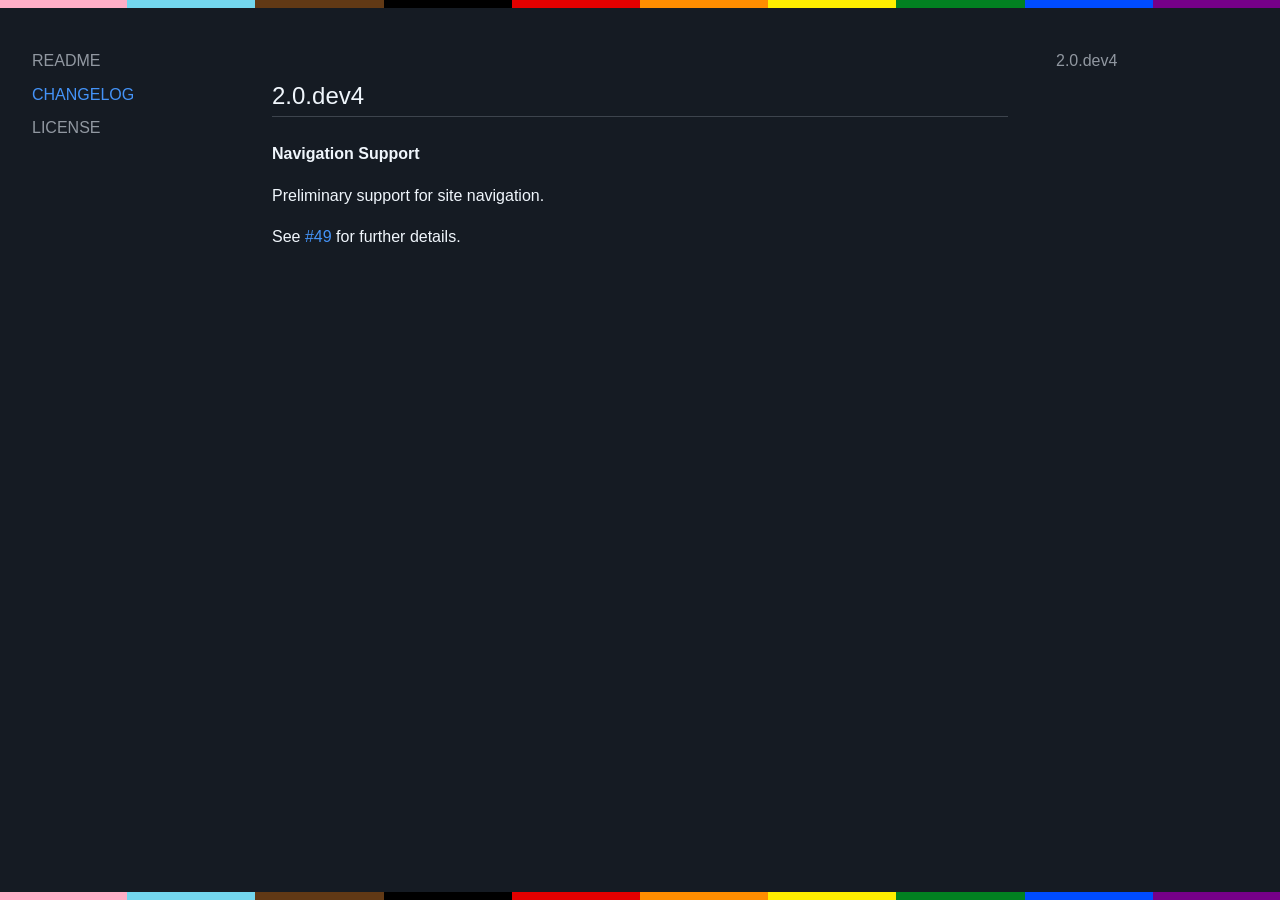
==== changelog/index.html @ 40d38604 "Update documentation" ====
<html>
    <head>
        <meta charset="utf-8">
        <meta name="viewport" content="width=device-width, initial-scale=1.0">
        <title>2.0.dev4</title>
        <link rel="icon" href="data:image/svg+xml,&lt;svg xmlns=&quot;http://www.w3.org/2000/svg&quot; viewBox=&quot;0 0 100 100&quot;&gt;&lt;text y=&quot;.9em&quot; font-size=&quot;90&quot;&gt;🦋&lt;/text&gt;&lt;/svg&gt;">
        <link rel="stylesheet" href="../css/highlightjs.min.css">
        <link rel="stylesheet" href="../css/highlightjs-copy.min.css">
        <link rel="stylesheet" href="../css/theme.css">
        <script src="../js/highlightjs.min.js"></script>
        <script src="../js/highlightjs-copy.min.js"></script>
        <script src="../js/theme.js"></script>
    </head>
    <body>
        <nav class="site">
            <ul><li><a href="/"  >README</a></li><li><a href="/changelog/"  class="active">CHANGELOG</a></li><li><a href="/license/"  >LICENSE</a></li></ul>
        </nav>
        <nav class="toc">
            <div class="">
<ul>
<li><a href="#20dev4">2.0.dev4</a></li>
</ul>
</div>

        </nav>
        <main>
            <h2 id="20dev4"><a class="toclink" href="#20dev4">2.0.dev4</a></h2>
<p><strong>Navigation Support</strong></p>
<p>Preliminary support for site navigation.</p>
<p>See <a href="https://github.com/encode/mkdocs/pull/49">#49</a> for further details.</p>
        </main>
    </body>
</html>
---- css/theme.css ----
/* Color scheme */

:root {
    --fg-color: #f0f6fc;
    --muted-fg-color: #9198a1;
    --neutral-color: #3d444d;
    --bg-color: #151b23;

    --link-color: #4493f8;
    --code-bg-color: #0d1117;

    --accent-note: #0969da;
    --accent-tip: #1a7f37;
    --accent-important:#8250df;
    --accent-warning: #9a6700;
    --accent-caution: #d1242f;
}

/* Basic reset */

* {
    margin: 0;
    padding: 0;
    box-sizing: border-box;
    font-weight: 300;
}

/* Layout... */

main {
    margin: 0 auto 0 auto;
    width: 60%;
    padding: 1rem;
}

@media (max-width: 1000px) {
    main {
        padding: 1.5rem 1rem;
        width: 75%;
    }

    nav.toc {
        display: none;
    }
}

@media (max-width: 750px) {
    main {
        padding: 1.5rem 1rem;
        width: 100%;
    }

    nav.toc {
        display: none;
    }

    nav.site {
        display: none;
    }
}

/* Typography & spacing */

html {
    scroll-behavior: smooth;
}

body {
    line-height: 1.6;
    color: var(--fg-color);
    background-color: var(--bg-color);
    font-family: Helvetica, sans-serif;
    --border-color: linear-gradient(to right, #ffafc7 10%, #73d7ee 10% 20%, #613915 20% 30%, #000000 30% 40%, #e50000 40% 50%, #ff8d00 50% 60%, #ffee00 60% 70%, #028121 70% 80%, #004cff 80% 90%, #760088 90%);
    border-top: 0.5em solid;
    border-bottom: 0.5em solid;
    border-image: var(--border-color) 1;
}

h1, h2, h3, h4, h5 {
    margin-top: 1.5rem;
    margin-bottom: 1.5rem;
    line-height: 1.3;
}

h1 {
    font-family: courier;
    text-align: center;
    font-size: 3.5rem;
    border-top: 1px solid var(--neutral-color);
    border-bottom: 1px solid var(--neutral-color);
}
h2 {
    border-bottom: 1px solid var(--neutral-color);
    padding-bottom: 0.3rem;
    font-size: 1.5rem;
    margin-top: 3.5rem;
}
h3 { font-size: 1.25rem; }
h4 { font-size: 1rem; }

p {
    margin: 1rem 0;
}

strong {
    font-weight: 600;
}

ul, ol {
    padding-left: 2rem;
}

li {
    margin: 0.5rem 0;
}

hr {
    margin-top: 1rem;
    margin-bottom: 1rem;
    border: none;
    border-top: 4px solid;
    color: var(--neutral-color);
}

blockquote {
    border-left: 0.25rem solid var(--neutral-color);
    padding: 0 1rem;
    color: var(--muted-fg-color);
}

pre {
    background: var(--code-bg-color);
}

code {
    background: var(--code-bg-color);
    padding: 5px;
}

pre code {
    color: var(--code-bg-color);
}

h1 a {
    color: inherit;
}

h1 a:hover {
    text-decoration: none;
}

a {
    color: var(--link-color);
    text-decoration: none;
}

a:hover {
    text-decoration: underline;
}

/* Tables */

table {
    border-collapse: collapse;
}

th, td {
    padding: 6px 13px;
    border: 1px solid var(--neutral-color);
}

/* Header anchor links */

a.toclink {
    color: inherit;
    text-decoration: none;
}

h2 a.toclink:hover::after {
    content: "#";
    margin: 0 0.8rem;
    color: var(--neutral-color);
}

/* Alerts */

.admonition           { border-left: 5px solid; padding-left: 20px;}

.admonition.note      { border-left-color: var(--accent-note); }
.admonition.tip       { border-left-color: var(--accent-tip); }
.admonition.important { border-left-color: var(--accent-important); }
.admonition.warning   { border-left-color: var(--accent-warning); }
.admonition.caution   { border-left-color: var(--accent-caution); }

.admonition           .admonition-title { font-weight: 600; margin: 0 0 .5em; }

.admonition.note      .admonition-title { color: var(--accent-note); }
.admonition.tip       .admonition-title { color: var(--accent-tip); }
.admonition.important .admonition-title { color: var(--accent-important); }
.admonition.warning   .admonition-title { color: var(--accent-warning); }
.admonition.caution   .admonition-title { color: var(--accent-caution); }

/* Pagination styling */

div.pagination {
    height: 1.5rem;
    border-top: 3px solid var(--neutral-color);
    padding: 1rem 0;
}

div.pagination a.previous {
    float: left;
    text-decoration: none;
}

div.pagination a.next {
    float: right;
    text-decoration: none;
}

/* Navigation styling */

nav.site {
    position: fixed;
    width : 20%;
    padding: 2rem;
    height: 100%;
    overflow-y: scroll;
}

nav.site ul {
    padding: 0;
    margin: 0;
}

nav.site li {
    padding: 0;
    margin: 0.5rem 0;
    display: block;
}

nav.site li a.active {
    color: var(--link-color);
}

nav.site li a:hover {
    color: var(--link-color);
    text-decoration: none;
}

nav.site li a {
    color: var(--muted-fg-color);
}

nav.site li a:hover {
    color: var(--fg-color);
    text-decoration: none;
}

/* Table of contents styling */

nav.toc {
    position: fixed;
    margin-left: 80%;
    width : 20%;
    padding: 2rem;
    height: 100%;
    overflow-y: scroll;
}

nav.toc ul {
    padding: 0;
    margin: 0;
}

nav.toc li {
    padding: 0;
    margin: 0.5rem 0;
    display: block;
}

nav.toc li a.active {
    color: var(--link-color);
}

nav.toc li a:hover {
    color: var(--link-color);
    text-decoration: none;
}

nav.toc li a {
    color: var(--muted-fg-color);
}

nav.toc li a:hover {
    color: var(--fg-color);
    text-decoration: none;
}

/* Navigation styling */
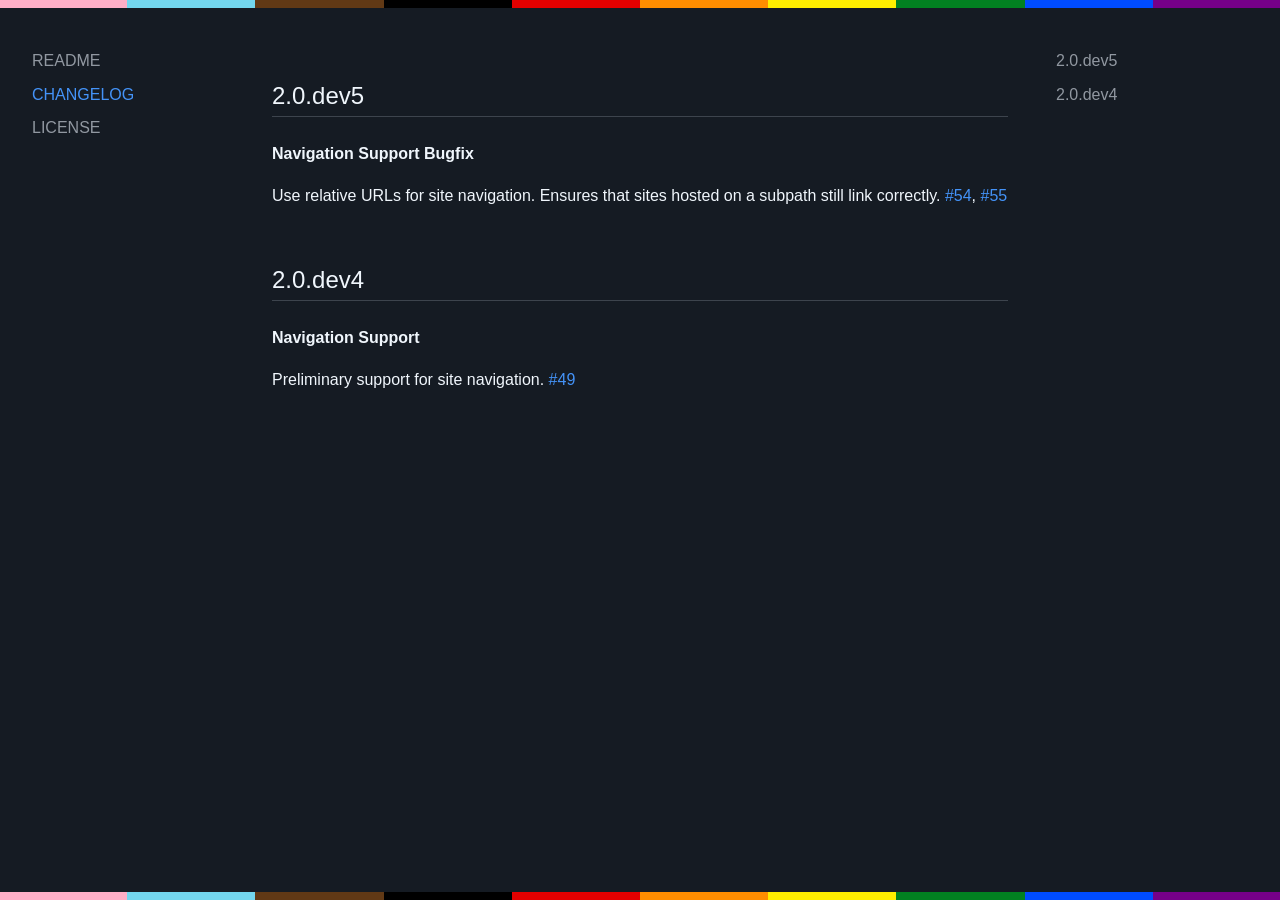
==== commit 0c64a88f: "Update documentation" ====
--- a/changelog/index.html
+++ b/changelog/index.html
@@ -2,7 +2,7 @@
     <head>
         <meta charset="utf-8">
         <meta name="viewport" content="width=device-width, initial-scale=1.0">
-        <title>2.0.dev4</title>
+        <title>2.0.dev5</title>
         <link rel="icon" href="data:image/svg+xml,&lt;svg xmlns=&quot;http://www.w3.org/2000/svg&quot; viewBox=&quot;0 0 100 100&quot;&gt;&lt;text y=&quot;.9em&quot; font-size=&quot;90&quot;&gt;🦋&lt;/text&gt;&lt;/svg&gt;">
         <link rel="stylesheet" href="../css/highlightjs.min.css">
         <link rel="stylesheet" href="../css/highlightjs-copy.min.css">
@@ -13,21 +13,26 @@
     </head>
     <body>
         <nav class="site">
-            <ul><li><a href="/"  >README</a></li><li><a href="/changelog/"  class="active">CHANGELOG</a></li><li><a href="/license/"  >LICENSE</a></li></ul>
+            <ul>
+    <li><a href="../">README</a></li><li><a href="." class="active">CHANGELOG</a></li><li><a href="../license/">LICENSE</a></li>
+</ul>
         </nav>
         <nav class="toc">
             <div class="">
 <ul>
+<li><a href="#20dev5">2.0.dev5</a></li>
 <li><a href="#20dev4">2.0.dev4</a></li>
 </ul>
 </div>
 
         </nav>
         <main>
-            <h2 id="20dev4"><a class="toclink" href="#20dev4">2.0.dev4</a></h2>
+            <h2 id="20dev5"><a class="toclink" href="#20dev5">2.0.dev5</a></h2>
+<p><strong>Navigation Support Bugfix</strong></p>
+<p>Use relative URLs for site navigation. Ensures that sites hosted on a subpath still link correctly. <a href="https://github.com/encode/mkdocs/pull/54">#54</a>, <a href="https://github.com/encode/mkdocs/pull/55">#55</a></p>
+<h2 id="20dev4"><a class="toclink" href="#20dev4">2.0.dev4</a></h2>
 <p><strong>Navigation Support</strong></p>
-<p>Preliminary support for site navigation.</p>
-<p>See <a href="https://github.com/encode/mkdocs/pull/49">#49</a> for further details.</p>
+<p>Preliminary support for site navigation. <a href="https://github.com/encode/mkdocs/pull/49">#49</a></p>
         </main>
     </body>
 </html>
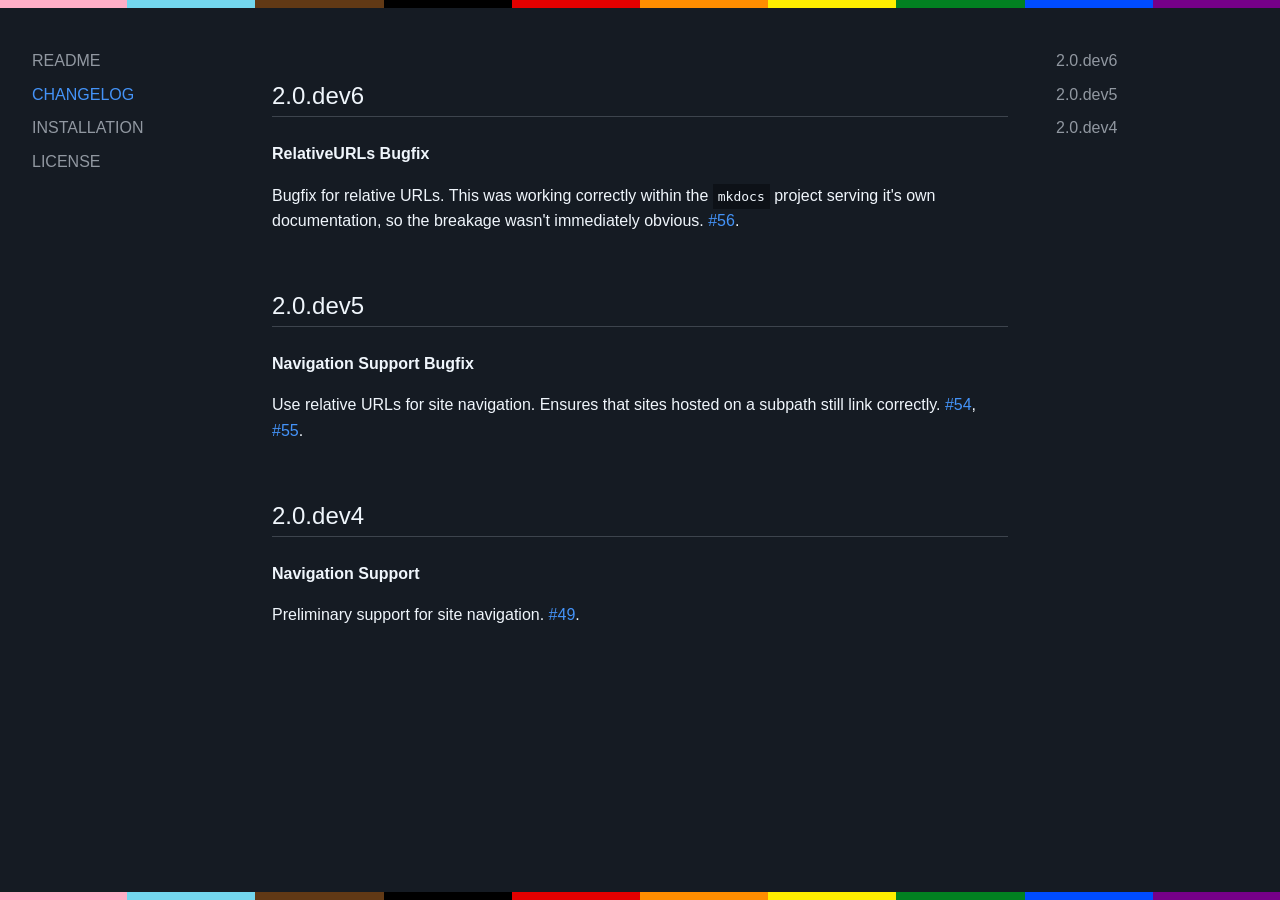
==== commit 87257636: "Update documentation" ====
--- a/changelog/index.html
+++ b/changelog/index.html
@@ -2,7 +2,7 @@
     <head>
         <meta charset="utf-8">
         <meta name="viewport" content="width=device-width, initial-scale=1.0">
-        <title>2.0.dev5</title>
+        <title>2.0.dev6</title>
         <link rel="icon" href="data:image/svg+xml,&lt;svg xmlns=&quot;http://www.w3.org/2000/svg&quot; viewBox=&quot;0 0 100 100&quot;&gt;&lt;text y=&quot;.9em&quot; font-size=&quot;90&quot;&gt;🦋&lt;/text&gt;&lt;/svg&gt;">
         <link rel="stylesheet" href="../css/highlightjs.min.css">
         <link rel="stylesheet" href="../css/highlightjs-copy.min.css">
@@ -14,12 +14,13 @@
     <body>
         <nav class="site">
             <ul>
-    <li><a href="../">README</a></li><li><a href="." class="active">CHANGELOG</a></li><li><a href="../license/">LICENSE</a></li>
+    <li><a href="../">README</a></li><li><a href="." class="active">CHANGELOG</a></li><li><a href="../installation/">INSTALLATION</a></li><li><a href="../license/">LICENSE</a></li>
 </ul>
         </nav>
         <nav class="toc">
             <div class="">
 <ul>
+<li><a href="#20dev6">2.0.dev6</a></li>
 <li><a href="#20dev5">2.0.dev5</a></li>
 <li><a href="#20dev4">2.0.dev4</a></li>
 </ul>
@@ -27,12 +28,15 @@
 
         </nav>
         <main>
-            <h2 id="20dev5"><a class="toclink" href="#20dev5">2.0.dev5</a></h2>
+            <h2 id="20dev6"><a class="toclink" href="#20dev6">2.0.dev6</a></h2>
+<p><strong>RelativeURLs Bugfix</strong></p>
+<p>Bugfix for relative URLs. This was working correctly within the <code>mkdocs</code> project serving it's own documentation, so the breakage wasn't immediately obvious. <a href="https://github.com/encode/mkdocs/pull/56">#56</a>.</p>
+<h2 id="20dev5"><a class="toclink" href="#20dev5">2.0.dev5</a></h2>
 <p><strong>Navigation Support Bugfix</strong></p>
-<p>Use relative URLs for site navigation. Ensures that sites hosted on a subpath still link correctly. <a href="https://github.com/encode/mkdocs/pull/54">#54</a>, <a href="https://github.com/encode/mkdocs/pull/55">#55</a></p>
+<p>Use relative URLs for site navigation. Ensures that sites hosted on a subpath still link correctly. <a href="https://github.com/encode/mkdocs/pull/54">#54</a>, <a href="https://github.com/encode/mkdocs/pull/55">#55</a>.</p>
 <h2 id="20dev4"><a class="toclink" href="#20dev4">2.0.dev4</a></h2>
 <p><strong>Navigation Support</strong></p>
-<p>Preliminary support for site navigation. <a href="https://github.com/encode/mkdocs/pull/49">#49</a></p>
+<p>Preliminary support for site navigation. <a href="https://github.com/encode/mkdocs/pull/49">#49</a>.</p>
         </main>
     </body>
 </html>
